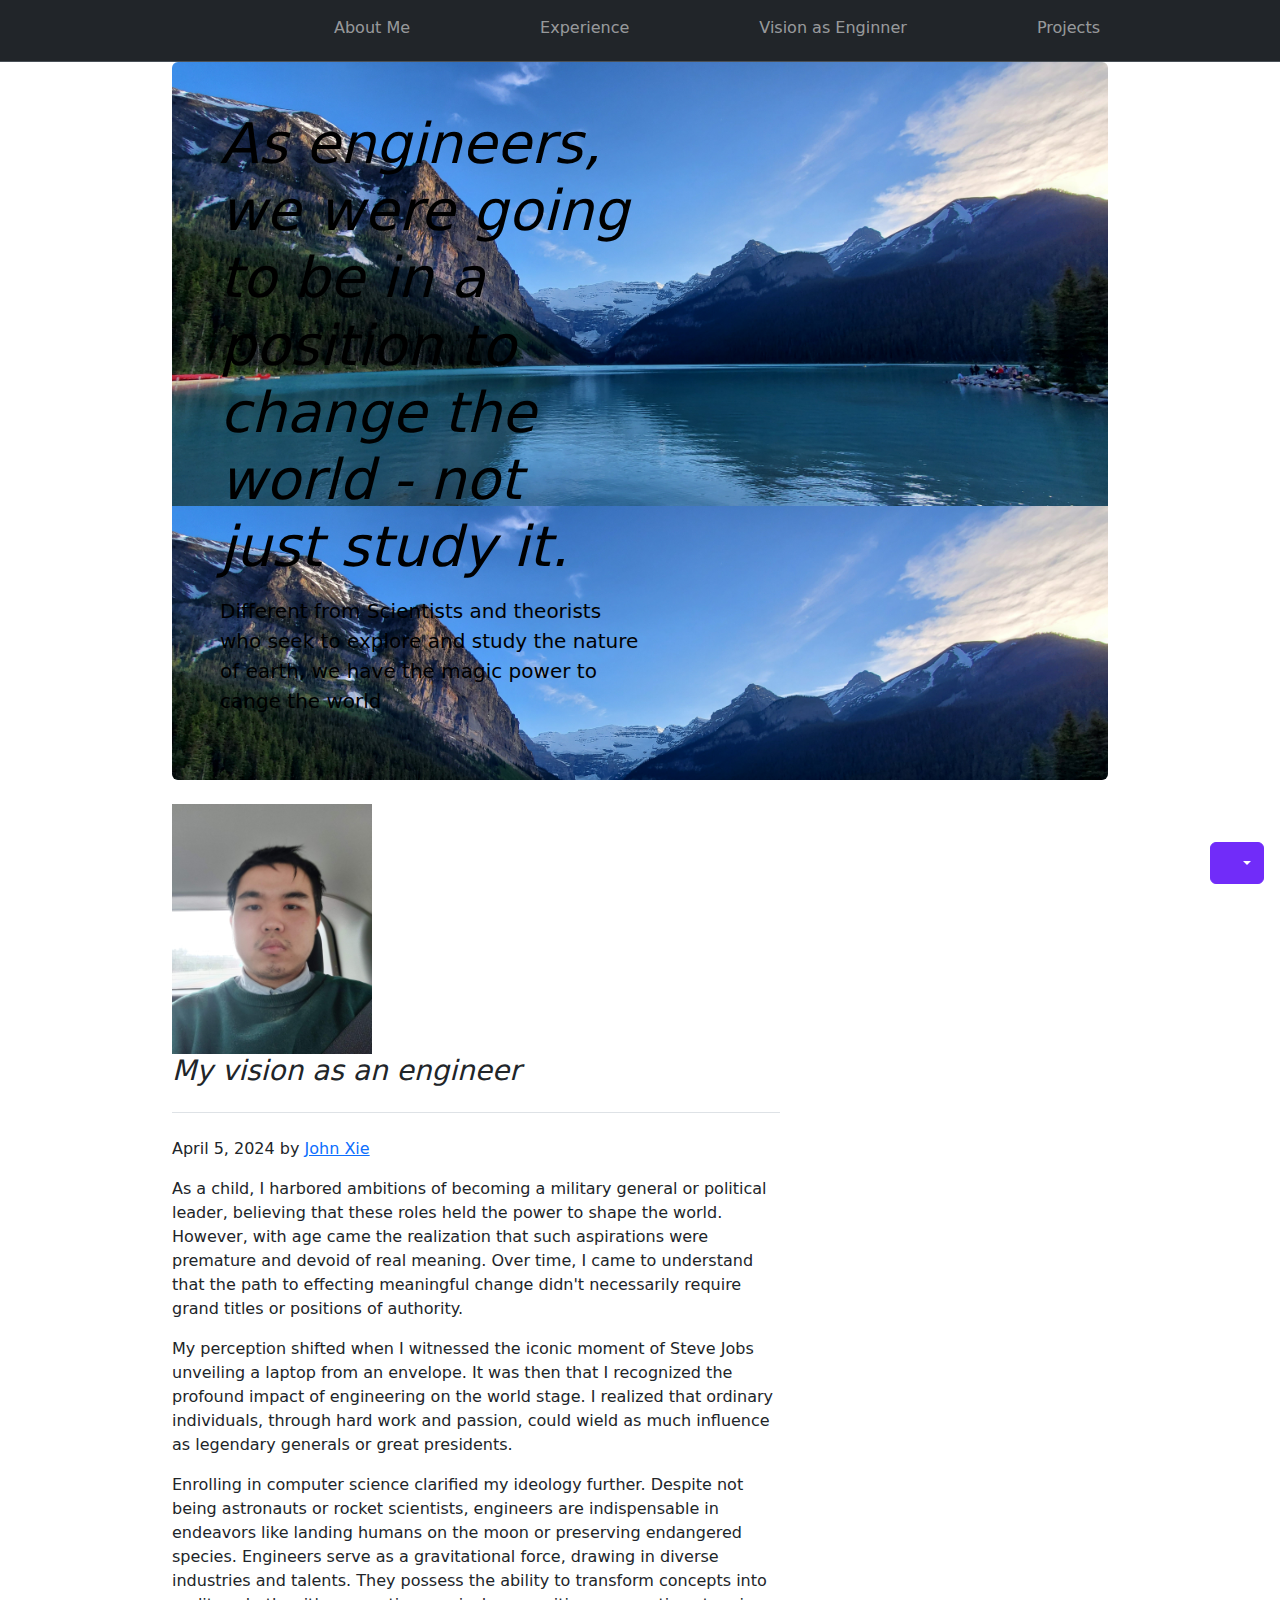
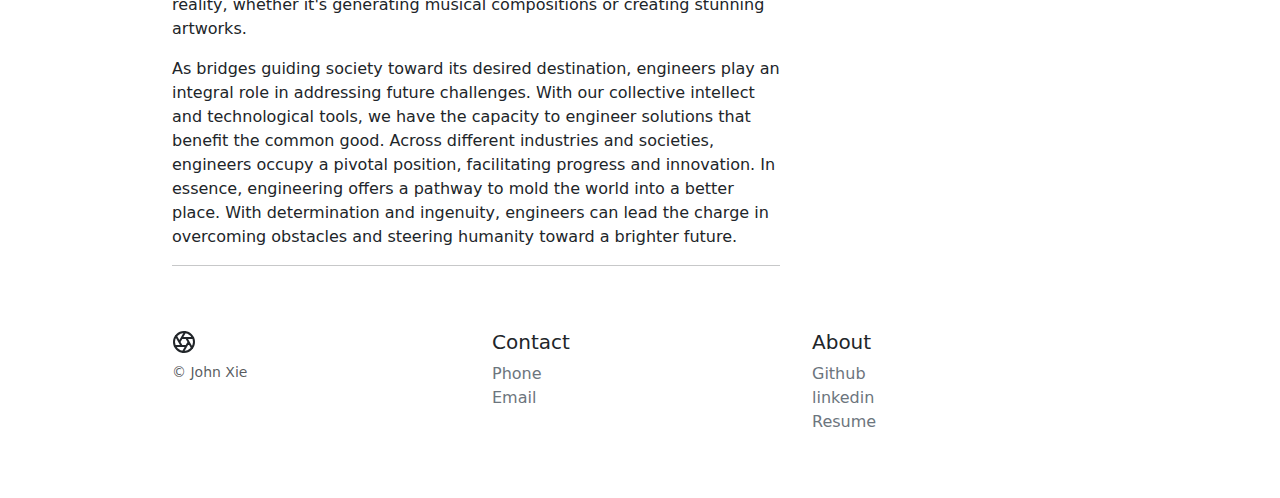
==== Engineer.html @ a1122096 "update vision of engineer" ====
<!DOCTYPE html>
<html lang="en">
<head>
    <meta charset="UTF-8">
    <meta name="viewport" content="width=device-width, initial-scale=1.0">
    <title>John Xie  PortFolio</title>
    <link href="https://cdn.jsdelivr.net/npm/bootstrap@5.3.3/dist/css/bootstrap.min.css" rel="stylesheet" integrity="sha384-QWTKZyjpPEjISv5WaRU9OFeRpok6YctnYmDr5pNlyT2bRjXh0JMhjY6hW+ALEwIH" crossorigin="anonymous">
    <link href="product.css" rel="stylesheet">
</head>
<body>
    <script src="https://cdn.jsdelivr.net/npm/bootstrap@5.3.3/dist/js/bootstrap.bundle.min.js" integrity="sha384-YvpcrYf0tY3lHB60NNkmXc5s9fDVZLESaAA55NDzOxhy9GkcIdslK1eN7N6jIeHz" crossorigin="anonymous"></script>




 

<nav class="navbar navbar-expand-md bg-dark sticky-top border-bottom" data-bs-theme="dark">
    
    <div class="container">
      <a class="navbar-brand d-md-none" href="#">
        <svg class="bi" width="24" height="24"><use xlink:href="#aperture"/></svg>
        Aperture
      </a>
      <button class="navbar-toggler" type="button" data-bs-toggle="offcanvas" data-bs-target="#offcanvas" aria-controls="offcanvas" aria-label="Toggle navigation">
        <span class="navbar-toggler-icon"></span>
      </button>
      <div class="offcanvas offcanvas-end" tabindex="-1" id="offcanvas" aria-labelledby="offcanvasLabel">
        <div class="offcanvas-header">
          <h5 class="offcanvas-title" id="offcanvasLabel">Aperture</h5>
          <button type="button" class="btn-close" data-bs-dismiss="offcanvas" aria-label="Close"></button>
        </div>
        <div class="offcanvas-body">
          <ul class="navbar-nav flex-grow-1 justify-content-between">
            <li class="nav-item"><a class="nav-link" href="#">
              <svg class="bi" width="24" height="24"><use xlink:href="#aperture"/></svg>
            </a></li>
            <li class="nav-item"><a class="nav-link" href="./index.html">About Me</a></li>
            <li class="nav-item"><a class="nav-link" href="./Projects.html">Experience</a></li>
            <li class="nav-item"><a class="nav-link" href="./Enginner.html">Vision as Enginner</a></li>
            <li class="nav-item"><a class="nav-link" href="./pp.html">Projects</a></li>
          </ul>
        </div>
      </div>
    </div>
  </nav>

  






  <main class="container">
    <div class="p-4 p-md-5 mb-4 rounded text-body-emphasis bg-body-secondary" id="visiontop">
      <div class="col-lg-6 px-0">
        <h1 class="display-4 fst-italic">As engineers, we were going to be in a position to change the world - not just study it.</h1>
        <p class="lead my-3">Different from Scientists and theorists who seek to explore and study the nature of earth, we have the magic power to cange the world</p>
        
      </div>
    </div>
  
   
     
          <div class="col-auto d-none d-lg-block">
            
            
            <img src="assets/jOHNWAREHOUSE.jpg"width="200" height="250"/>
            
          </div>
        </div>
      </div>
    </div>
  
    <div class="row g-5">
      <div class="col-md-8">
        <h3 class="pb-4 mb-4 fst-italic border-bottom">
          My vision as an engineer 
        </h3>
  
        <article class="blog-post">
          
          <p class="blog-post-meta">April 5, 2024 by <a href="./index.html">John Xie</a></p>
  
         
        <p>As a child, I harbored ambitions of becoming a military general or political leader, believing that these roles held the power to shape the world. However, with age came the realization that such aspirations were premature and devoid of real meaning. Over time, I came to understand that the path to effecting meaningful change didn't necessarily require grand titles or positions of authority. </p>

       <p>

        My perception shifted when I witnessed the iconic moment of Steve Jobs unveiling a laptop from an envelope. It was then that I recognized the profound impact of engineering on the world stage. I realized that ordinary individuals, through hard work and passion, could wield as much influence as legendary generals or great presidents.

       </p>


     <p>
      
       Enrolling in computer science clarified my ideology further. Despite not being astronauts or rocket scientists, engineers are indispensable in endeavors like landing humans on the moon or preserving endangered species. Engineers serve as a gravitational force, drawing in diverse industries and talents. They possess the ability to transform concepts into reality, whether it's generating musical compositions or creating stunning artworks.</p>
       As bridges guiding society toward its desired destination, engineers play an integral role in addressing future challenges. With our collective intellect and technological tools, we have the capacity to engineer solutions that benefit the common good. Across different industries and societies, engineers occupy a pivotal position, facilitating progress and innovation.
       In essence, engineering offers a pathway to mold the world into a better place. With determination and ingenuity, engineers can lead the charge in overcoming obstacles and steering humanity toward a brighter future.
       
























          </p>
          <hr>
         
          
            
  
       
  
      
  
          
   
         
  
  </main>
  










  <div class="dropdown position-fixed bottom-0 end-0 mb-3 me-3 bd-mode-toggle">
    <button class="btn btn-bd-primary py-2 dropdown-toggle d-flex align-items-center"
            id="bd-theme"
            type="button"
            aria-expanded="false"
            data-bs-toggle="dropdown"
            aria-label="Toggle theme (auto)">
      <svg class="bi my-1 theme-icon-active" width="1em" height="1em"><use href="#circle-half"></use></svg>
      <span class="visually-hidden" id="bd-theme-text">Toggle theme</span>
    </button>
    <ul class="dropdown-menu dropdown-menu-end shadow" aria-labelledby="bd-theme-text">
      <li>
        <button type="button" class="dropdown-item d-flex align-items-center" data-bs-theme-value="light" aria-pressed="false">
          <svg class="bi me-2 opacity-50" width="1em" height="1em"><use href="#sun-fill"></use></svg>
          Light
          <svg class="bi ms-auto d-none" width="1em" height="1em"><use href="#check2"></use></svg>
        </button>
      </li>
      <li>
        <button type="button" class="dropdown-item d-flex align-items-center" data-bs-theme-value="dark" aria-pressed="false">
          <svg class="bi me-2 opacity-50" width="1em" height="1em"><use href="#moon-stars-fill"></use></svg>
          Dark
          <svg class="bi ms-auto d-none" width="1em" height="1em"><use href="#check2"></use></svg>
        </button>
      </li>
      <li>
        <button type="button" class="dropdown-item d-flex align-items-center active" data-bs-theme-value="auto" aria-pressed="true">
          <svg class="bi me-2 opacity-50" width="1em" height="1em"><use href="#circle-half"></use></svg>
          Auto
          <svg class="bi ms-auto d-none" width="1em" height="1em"><use href="#check2"></use></svg>
        </button>
      </li>
    </ul>
  </div>

  <footer class="container py-5">
    <div class="row">
      <div class="col-12 col-md">
        <svg xmlns="http://www.w3.org/2000/svg" width="24" height="24" fill="none" stroke="currentColor" stroke-linecap="round" stroke-linejoin="round" stroke-width="2" class="d-block mb-2" role="img" viewBox="0 0 24 24"><title>Product</title><circle cx="12" cy="12" r="10"/><path d="M14.31 8l5.74 9.94M9.69 8h11.48M7.38 12l5.74-9.94M9.69 16L3.95 6.06M14.31 16H2.83m13.79-4l-5.74 9.94"/></svg>
        <small class="d-block mb-3 text-body-secondary">&copy; John Xie</small>
      </div>
      
      <div class="col-6 col-md">
        <h5>Contact</h5>
        <ul class="list-unstyled text-small">
          <li><a class="link-secondary text-decoration-none" href="#">Phone</a></li>
          <li><a class="link-secondary text-decoration-none" href="#">Email</a></li>
          
        </ul>
      </div>
      <div class="col-6 col-md">
        <h5>About</h5>
        <ul class="list-unstyled text-small">
          <li><a class="link-secondary text-decoration-none" href="https://github.com/Mansteinvon">Github </a></li>
          <li><a class="link-secondary text-decoration-none" href="www.linkedin.com/in/john-xie-32521815a">linkedin</a></li>
          <li><a class="link-secondary text-decoration-none" href="./assets/resumejohnxie.pdf" download="">Resume</a></li>
        </ul>
      </div>
    </div>
  </footer>


</body>
</html>
---- product.css ----
.container {
    max-width: 960px;
  }
  
  .icon-link > .bi {
    width: .75em;
    height: .75em;
  }
  
  /*
   * Custom translucent site header
   */
  
  .site-header {
    background-color: rgba(0, 0, 0, .85);
    -webkit-backdrop-filter: saturate(180%) blur(20px);
    backdrop-filter: saturate(180%) blur(20px);
  }
  .site-header a {
    color: #8e8e8e;
    transition: color .15s ease-in-out;
  }
  .site-header a:hover {
    color: #fff;
    text-decoration: none;
  }
  
  /*
   * Dummy devices (replace them with your own or something else entirely!)
   */

   header{
    text-align: center;
    background-color:darkblue;
    color: white;
    padding: 0%;


   }
   nav{
    padding: 0%;


   }
  
  .product-device {
    position: absolute;
    right: 10%;
    bottom: -30%;
    width: 300px;
    height: 540px;
    background-color: #333;
    border-radius: 21px;
    transform: rotate(30deg);
  }
  
  .product-device::before {
    position: absolute;
    top: 10%;
    right: 10px;
    bottom: 10%;
    left: 10px;
    content: "";
    background-color: rgba(255, 255, 255, .1);
    border-radius: 5px;
  }
  
  .product-device-2 {
    top: -25%;
    right: auto;
    bottom: 0;
    left: 5%;
    background-color: #e5e5e5;
  }
  
  #visiontop{
    background-size: contain; 

    color: yellow;
    background-image: url("./assets/view.jpg");

  }
  /*
   * Extra utilities
   */
  
  .flex-equal > * {
    flex: 1;
  }
  @media (min-width: 768px) {
    .flex-md-equal > * {
      flex: 1;
    }
  }
  .breadcrumb-chevron {
    --bs-breadcrumb-divider: url("data:image/svg+xml,%3Csvg xmlns='http://www.w3.org/2000/svg' width='16' height='16' fill='%236c757d'%3E%3Cpath fill-rule='evenodd' d='M4.646 1.646a.5.5 0 0 1 .708 0l6 6a.5.5 0 0 1 0 .708l-6 6a.5.5 0 0 1-.708-.708L10.293 8 4.646 2.354a.5.5 0 0 1 0-.708z'/%3E%3C/svg%3E");
    gap: .5rem;
  }
  .breadcrumb-chevron .breadcrumb-item {
    display: flex;
    gap: inherit;
    align-items: center;
    padding-left: 0;
    line-height: 1;
  }
  .breadcrumb-chevron .breadcrumb-item::before {
    gap: inherit;
    float: none;
    width: 1rem;
    height: 1rem;
  }
  
  .breadcrumb-custom .breadcrumb-item {
    position: relative;
    flex-grow: 1;
    padding: .75rem 3rem;
  }
  .breadcrumb-custom .breadcrumb-item::before {
    display: none;
  }
  .breadcrumb-custom .breadcrumb-item::after {
    position: absolute;
    top: 50%;
    right: -25px;
    z-index: 1;
    display: inline-block;
    width: 50px;
    height: 50px;
    margin-top: -25px;
    content: "";
    background-color: var(--bs-tertiary-bg);
    border-top-right-radius: .5rem;
    box-shadow: 1px -1px var(--bs-border-color);
    transform: scale(.707) rotate(45deg);
  }
  .breadcrumb-custom .breadcrumb-item:first-child {
    padding-left: 1.5rem;
  }
  .breadcrumb-custom .breadcrumb-item:last-child {
    padding-right: 1.5rem;
  }
  .breadcrumb-custom .breadcrumb-item:last-child::after {
    display: none;
  }
  .bd-placeholder-img {
    font-size: 1.125rem;
    text-anchor: middle;
    -webkit-user-select: none;
    -moz-user-select: none;
    user-select: none;
  }

  @media (min-width: 768px) {
    .bd-placeholder-img-lg {
      font-size: 3.5rem;
    }
  }

  .b-example-divider {
    width: 100%;
    height: 3rem;
    background-color: rgba(0, 0, 0, .1);
    border: solid rgba(0, 0, 0, .15);
    border-width: 1px 0;
    box-shadow: inset 0 .5em 1.5em rgba(0, 0, 0, .1), inset 0 .125em .5em rgba(0, 0, 0, .15);
  }

  .b-example-vr {
    flex-shrink: 0;
    width: 1.5rem;
    height: 100vh;
  }

  .bi {
    vertical-align: -.125em;
    fill: currentColor;
  }

  .nav-scroller {
    position: relative;
    z-index: 2;
    height: 2.75rem;
    overflow-y: hidden;
  }

  .nav-scroller .nav {
    display: flex;
    flex-wrap: nowrap;
    padding-bottom: 1rem;
    margin-top: -1px;
    overflow-x: auto;
    text-align: center;
    white-space: nowrap;
    -webkit-overflow-scrolling: touch;
  }

  .btn-bd-primary {
    --bd-violet-bg: #712cf9;
    --bd-violet-rgb: 112.520718, 44.062154, 249.437846;

    --bs-btn-font-weight: 600;
    --bs-btn-color: var(--bs-white);
    --bs-btn-bg: var(--bd-violet-bg);
    --bs-btn-border-color: var(--bd-violet-bg);
    --bs-btn-hover-color: var(--bs-white);
    --bs-btn-hover-bg: #6528e0;
    --bs-btn-hover-border-color: #6528e0;
    --bs-btn-focus-shadow-rgb: var(--bd-violet-rgb);
    --bs-btn-active-color: var(--bs-btn-hover-color);
    --bs-btn-active-bg: #5a23c8;
    --bs-btn-active-border-color: #5a23c8;
  }

  .bd-mode-toggle {
    z-index: 1500;
  }

  .bd-mode-toggle .dropdown-menu .active .bi {
    display: block !important;
  }
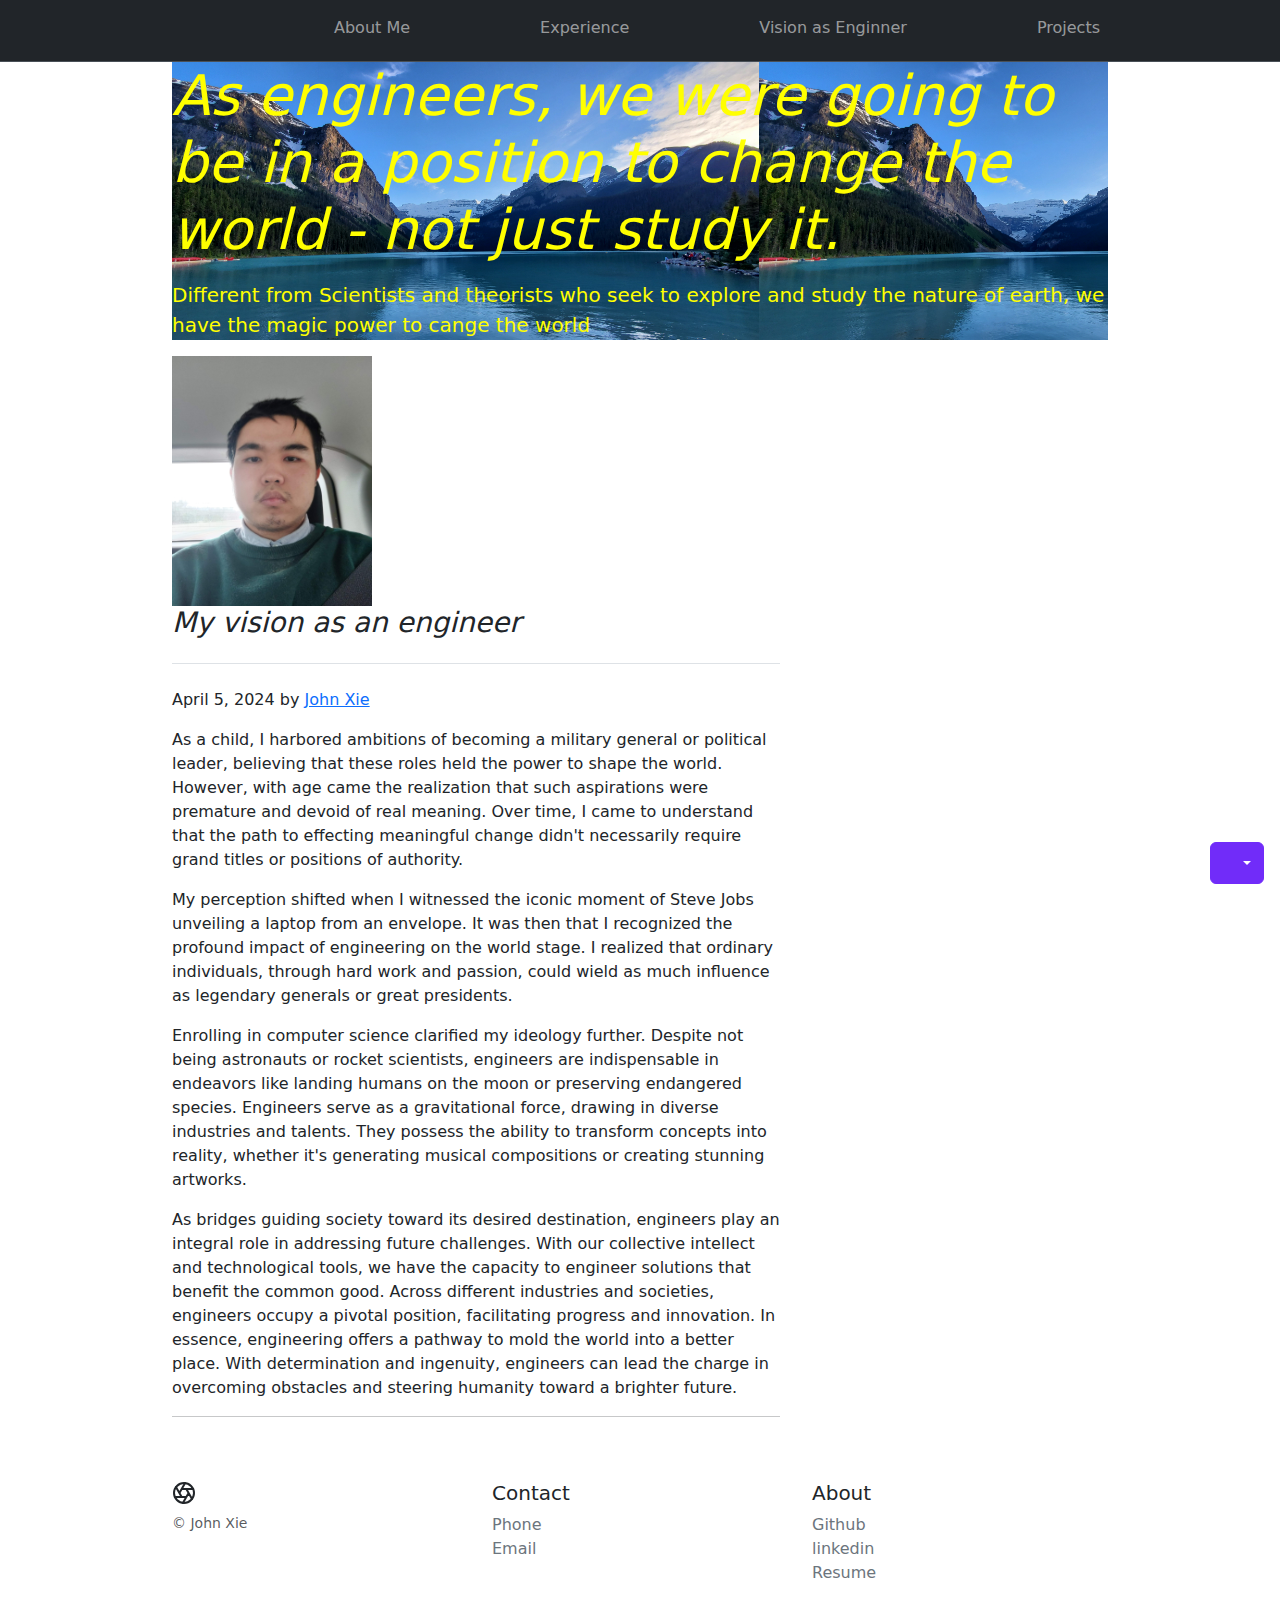
==== commit 9fed50f8: "fixing bugs on spelling" ====
--- a/Engineer.html
+++ b/Engineer.html
@@ -37,7 +37,7 @@
             </a></li>
             <li class="nav-item"><a class="nav-link" href="./index.html">About Me</a></li>
             <li class="nav-item"><a class="nav-link" href="./Projects.html">Experience</a></li>
-            <li class="nav-item"><a class="nav-link" href="./Enginner.html">Vision as Enginner</a></li>
+            <li class="nav-item"><a class="nav-link" href="./Engineer.html">Vision as Enginner</a></li>
             <li class="nav-item"><a class="nav-link" href="./pp.html">Projects</a></li>
           </ul>
         </div>
@@ -53,8 +53,8 @@
 
 
   <main class="container">
-    <div class="p-4 p-md-5 mb-4 rounded text-body-emphasis bg-body-secondary" id="visiontop">
-      <div class="col-lg-6 px-0">
+    <div  id="visiontop">
+      <div >
         <h1 class="display-4 fst-italic">As engineers, we were going to be in a position to change the world - not just study it.</h1>
         <p class="lead my-3">Different from Scientists and theorists who seek to explore and study the nature of earth, we have the magic power to cange the world</p>
         
